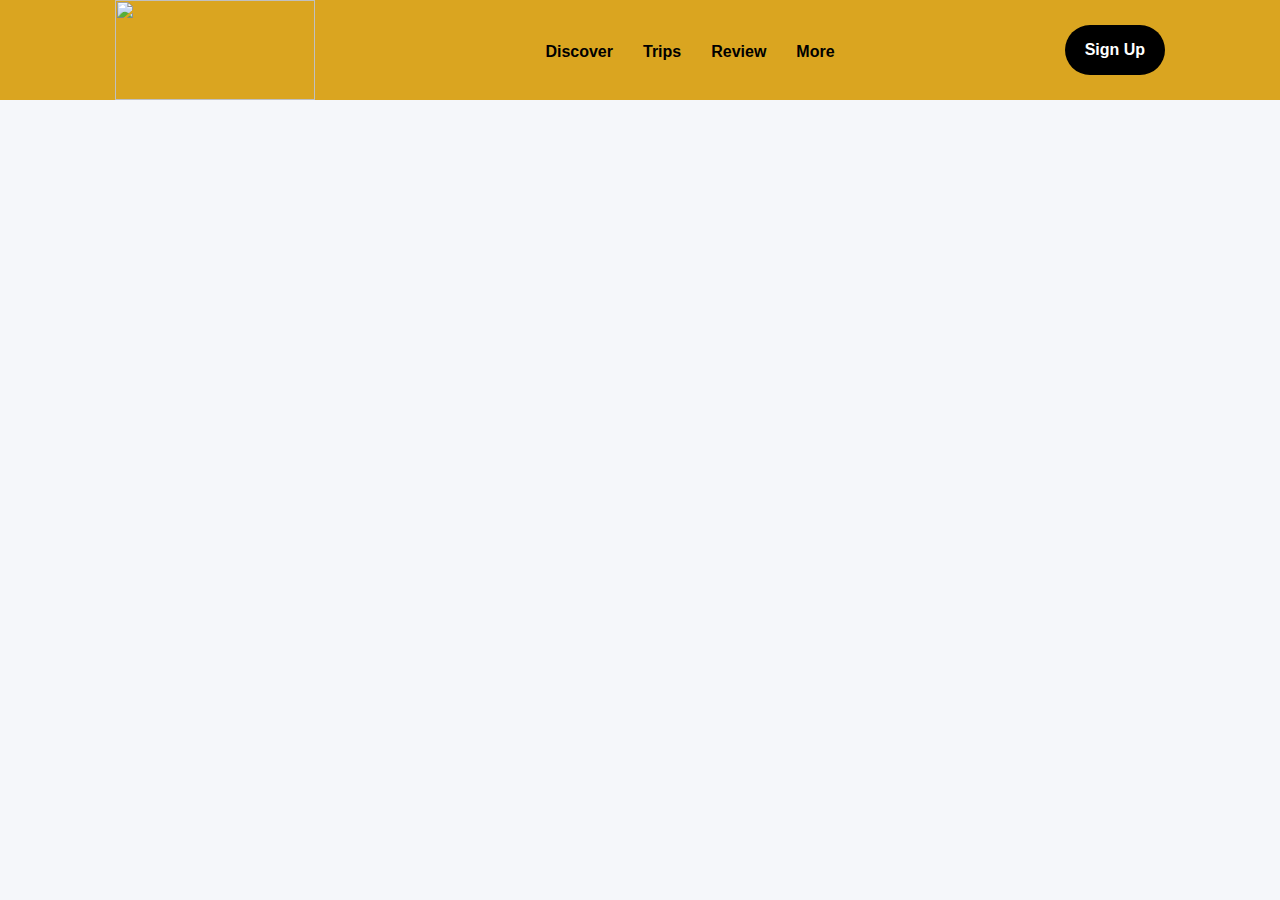
==== MainPage/index.html @ cd25b89d "commit" ====
<!DOCTYPE html>
<html lang="en">
<head>
    <meta charset="UTF-8">
    <meta name="viewport" content="width=device-width, initial-scale=1.0">
    <link rel="stylesheet" href="style.css">
    <link rel="stylesheet" href="https://cdnjs.cloudflare.com/ajax/libs/font-awesome/6.0.0-beta3/css/all.min.css">
     <title>Document</title>
</head>
<body>
 
        <nav class="nav-conatiner">
           <img src="https://static.tacdn.com/img2/brand_refresh/Tripadvisor_lockup_horizontal_secondary_registered.svg" alt="" class="trip-logo">
           <ul class="navItemList">
            <li>
                <a href="#">Discover</a>
            </li>
            <li>
                <a href="#">Trips</a>
            </li>
            <li>
                <a href="#">Review</a>
            </li>
            <li>
                <a href="#">More</a>
            </li>
           </ul>
           <button class="signUp-btn">Sign Up</button>
        </nav>
  <div>
    <section class="search-sec">
        <div>
        <h1>Where to?</h1>
        <div class="search-input">
        <i class="fa-solid fa-magnifying-glass"></i>
        <input type="search" placeholder="Places to go, things to do, hotels...">
       </div>
    </div>
    </section>
    </div>
</body>
</html>
---- MainPage/style.css ----
html, body, div, span, applet, object, iframe,
h1, h2, h3, h4, h5, h6, p, blockquote, pre,
a, abbr, acronym, address, big, cite, code,
del, dfn, em, img, ins, kbd, q, s, samp,
small, strike, strong, sub, sup, tt, var,
b, u, i, center,
dl, dt, dd, ol, ul, li,
fieldset, form, label, legend,
table, caption, tbody, tfoot, thead, tr, th, td,
article, aside, canvas, details, embed,
figure, figcaption, footer, header, hgroup,
menu, nav, output, ruby, section, summary,
time, mark, audio, video {
  margin: 0;
  padding: 0;
  border: 0;
  font-size: 100%;
  font: inherit;
  vertical-align: baseline;
}
/* HTML5 display-role reset for older browsers */
article, aside, details, figcaption, figure,
footer, header, hgroup, menu, nav, section {
  display: block;
}
body {
  line-height: 1;
}
ol, ul {
  list-style: none;
}
blockquote, q {
  quotes: none;
}
blockquote:before, blockquote:after,
q:before, q:after {
  content: '';
  content: none;
}
table {
  border-collapse: collapse;
  border-spacing: 0;
}

html,body {
    height: 100%;
    width: 100%;
    background-color:rgba(245, 247, 250, 1) ;
    position: relative;
}

.trip-logo
{
    width: 200px;
    margin-top: auto;
    height: 100px;
}

.nav-conatiner
{
    display: flex;
    justify-content: space-around;
    align-items: center;
    text-decoration: none;
    overflow: hidden;
    background-color: goldenrod;
   
    position: fixed;
    top: 0;
    width: 100%;
    height: 100px;
    
}

.navItemList
{
    display: flex;
    flex-wrap: wrap;
    gap: 30px;
    text-decoration: none;
    justify-content: center;
    font-size: 25px;
    font-family:sans-serif;
    border: 0px;
    list-style: none;
    
}


.navItemList li a{
    text-decoration: none;
    color: black;
    font-family: Inter;
    font-size: 1rem;
    font-style: normal;
   font-family: inherit;
    line-height: 1.5rem;
    font-weight: bold;
}

.signUp-btn
{
    border:1px solid transparent;
    border-radius: 40px;
    padding: auto auto;
    background-color: black;
    color: white;
    height: 50px;
    width: 100px;
    line-height: 1.5rem;
    font-size: 1rem;
    font-weight: bold;
}
.search-sec
{
    
   
    
}
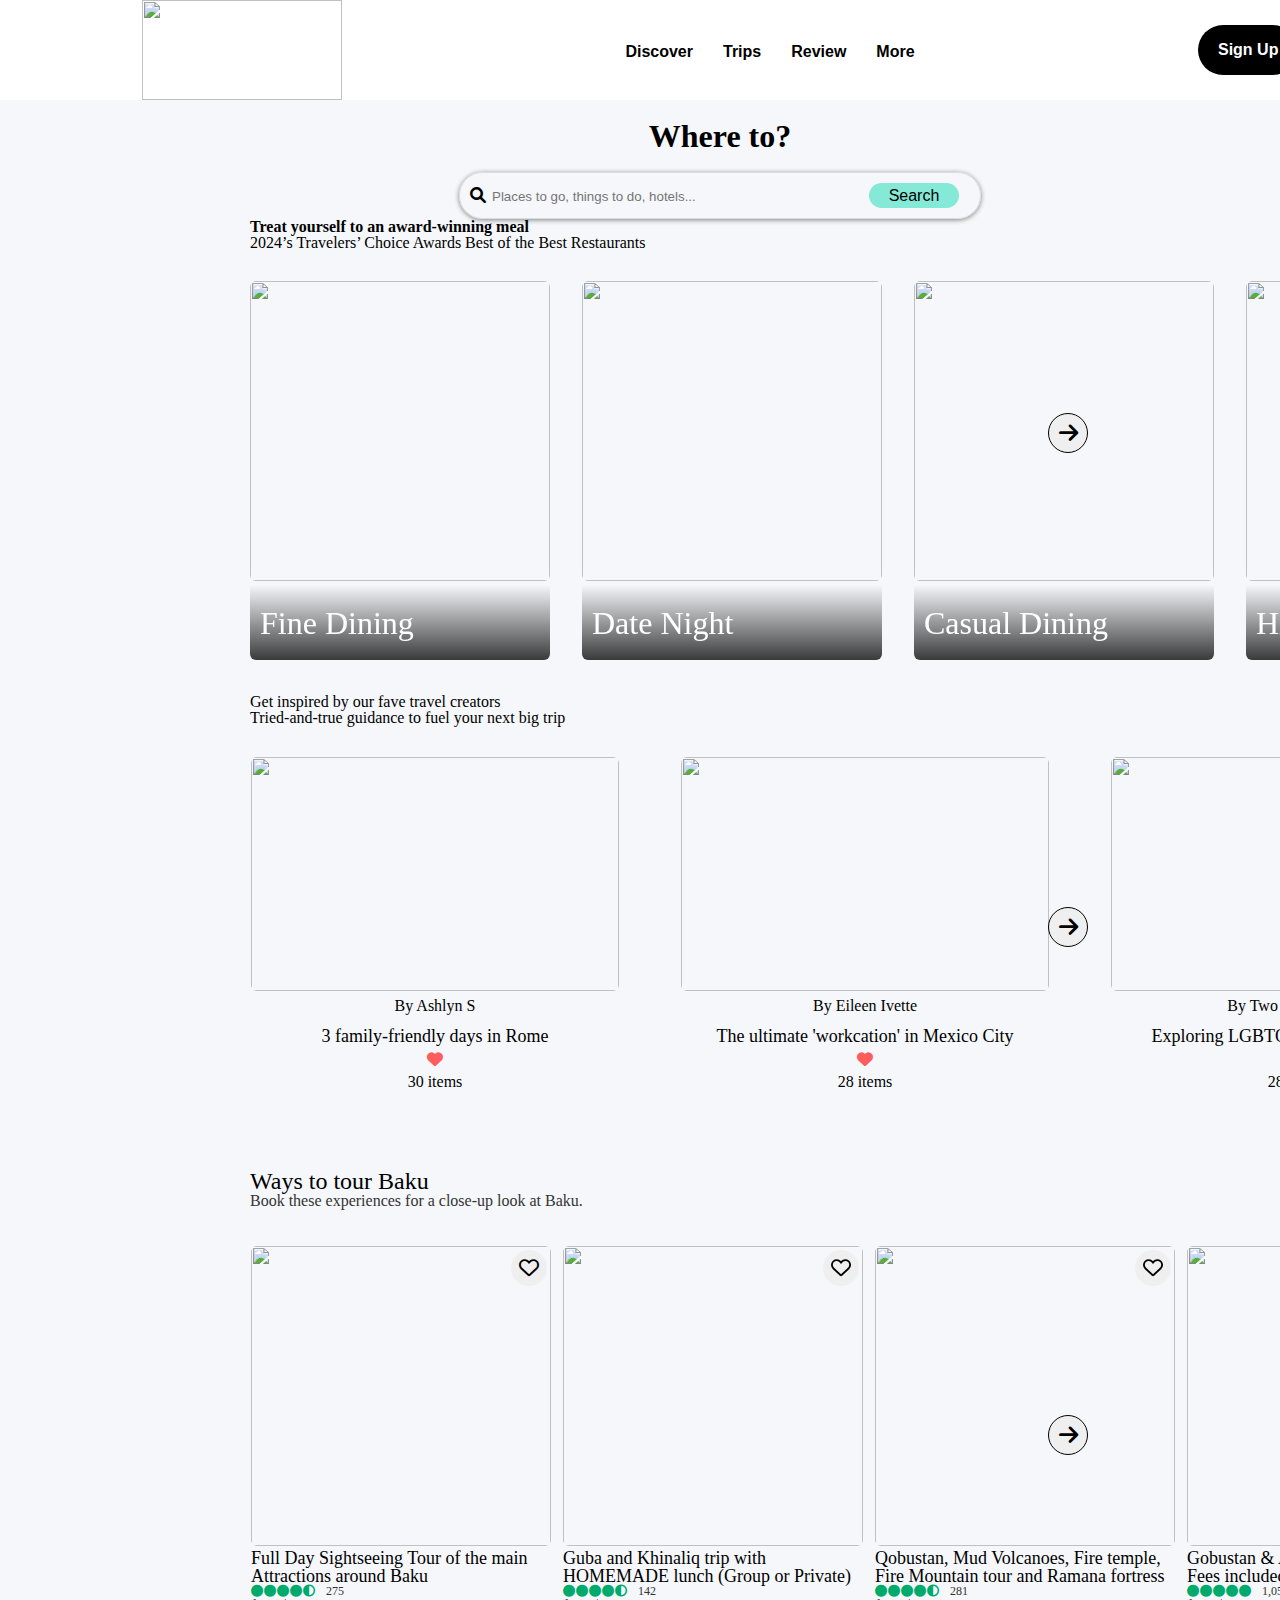
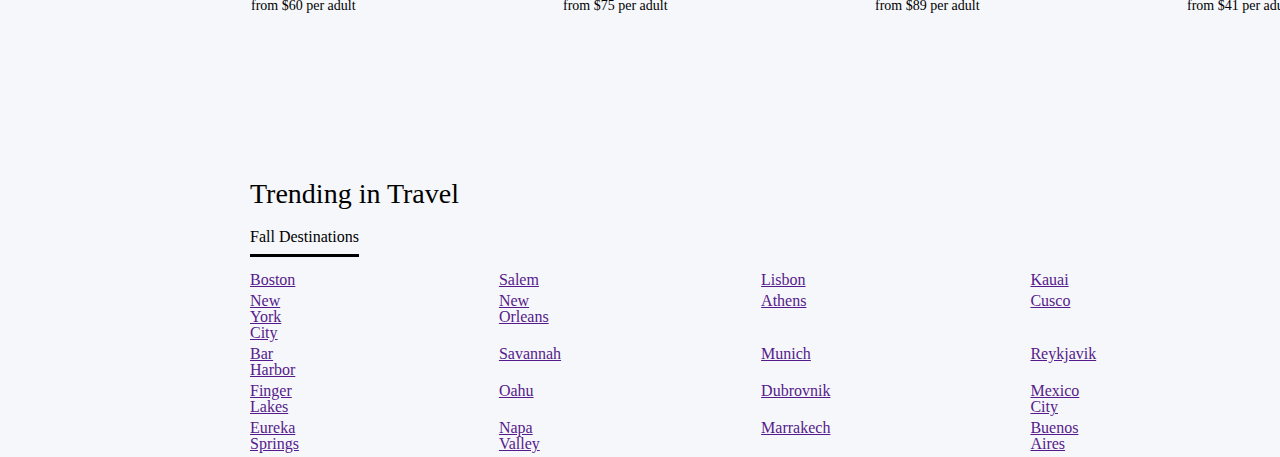
==== commit 1e5d33b6: "commit" ====
--- a/MainPage/index.html
+++ b/MainPage/index.html
@@ -27,16 +27,205 @@
            </ul>
            <button class="signUp-btn">Sign Up</button>
         </nav>
-  <div>
+ 
     <section class="search-sec">
-        <div>
+       
         <h1>Where to?</h1>
         <div class="search-input">
-        <i class="fa-solid fa-magnifying-glass"></i>
-        <input type="search" placeholder="Places to go, things to do, hotels...">
-       </div>
-    </div>
-    </section>
-    </div>
+          <i class="fa-solid fa-magnifying-glass"></i>
+          <input type="search" placeholder="Places to go, things to do, hotels...">
+          <button class="search-btn" type="button" >Search</button>
+        </div>
+    </section>
+    
+    <section id="section2">
+        <div class="section2-div">
+            <div class="section2-text">
+                <h3>Treat yourself to an award-winning meal</h3>
+                <span>2024’s Travelers’ Choice Awards Best of the Best Restaurants</span>
+            </div>
+    
+            <div class="meal-card">
+                <div>
+                    <img srcset="https://dynamic-media-cdn.tripadvisor.com/media/photo-o/2d/6d/e6/26/caption.jpg?w=300&amp;h=-1&amp;s=1 1x,https://dynamic-media-cdn.tripadvisor.com/media/photo-o/2d/6d/e6/26/caption.jpg?w=600&amp;h=-1&amp;s=1 2x" src="https://dynamic-media-cdn.tripadvisor.com/media/photo-o/2d/6d/e6/26/caption.jpg?w=300&amp;h=-1&amp;s=1" width="300" height="300" role="none" alt="" loading="lazy">
+                    <div class="box-div">
+                        <span>Fine Dining</span>                        
+                    </div>
+                </div>
+                <div>
+                    <img srcset="https://dynamic-media-cdn.tripadvisor.com/media/photo-o/2d/6d/e6/06/caption.jpg?w=300&amp;h=-1&amp;s=1 1x,https://dynamic-media-cdn.tripadvisor.com/media/photo-o/2d/6d/e6/06/caption.jpg?w=600&amp;h=-1&amp;s=1 2x" src="https://dynamic-media-cdn.tripadvisor.com/media/photo-o/2d/6d/e6/06/caption.jpg?w=300&amp;h=-1&amp;s=1" width="300" height="300" role="none" alt="" loading="lazy">
+                    <div class="box-div">
+                        <span>Date Night</span>                        
+                    </div>
+                </div>
+                <div>
+                    <img srcset="https://dynamic-media-cdn.tripadvisor.com/media/photo-o/2d/6d/e6/5e/caption.jpg?w=300&amp;h=-1&amp;s=1 1x,https://dynamic-media-cdn.tripadvisor.com/media/photo-o/2d/6d/e6/5e/caption.jpg?w=600&amp;h=-1&amp;s=1 2x" src="https://dynamic-media-cdn.tripadvisor.com/media/photo-o/2d/6d/e6/5e/caption.jpg?w=300&amp;h=-1&amp;s=1" width="300" height="300" role="none" alt="" loading="lazy">
+                    <div class="box-div">
+                        <span>Casual Dining</span>
+                    </div>
+                </div>
+                <div>
+                    <img srcset="https://dynamic-media-cdn.tripadvisor.com/media/photo-o/2d/6d/e6/df/caption.jpg?w=300&amp;h=-1&amp;s=1 1x,https://dynamic-media-cdn.tripadvisor.com/media/photo-o/2d/6d/e6/df/caption.jpg?w=600&amp;h=-1&amp;s=1 2x" src="https://dynamic-media-cdn.tripadvisor.com/media/photo-o/2d/6d/e6/df/caption.jpg?w=300&amp;h=-1&amp;s=1" width="300" height="300" role="none" alt="" loading="lazy">
+                    <div class="box-div">
+                        <span>Hidden Gems</span>
+                    </div>
+                </div>
+                <button class="next-slide-button" type="button" aria-label="Next"><i class="fa-solid fa-arrow-right"></i></button>
+            </div>
+        </div>
+    </section>
+    <section id="section3">
+        <div class="section3-div">
+            <div class="section3-text">
+                <h3>Get inspired by our fave travel creators</h3>
+                <span>Tried-and-true guidance to fuel your next big trip</span>
+            </div>
+    
+            <div class="explore-card">
+                <div class="explore-cards-div">
+                    <img srcset="https://dynamic-media-cdn.tripadvisor.com/media/photo-o/2c/07/ad/24/caption.jpg?w=400&amp;h=-1&amp;s=1 1x,https://dynamic-media-cdn.tripadvisor.com/media/photo-o/2c/07/ad/24/caption.jpg?w=800&amp;h=-1&amp;s=1 2x" src="https://dynamic-media-cdn.tripadvisor.com/media/photo-o/2c/07/ad/24/caption.jpg?w=400&amp;h=-1&amp;s=1" width="400" height="271" role="none" alt="" loading="lazy">                    
+                    <span style="font-size: 16px;">By Ashlyn S</span>
+                    <span style="font-size: 18px;">3 family-friendly days in Rome</span>
+                    <i style="color: rgb(255, 92, 93);" class="fa-solid fa-heart"></i>
+                    <span style="font-size: 16px; font-weight: 400;">30 items</span>
+                </div>
+                <div class="explore-cards-div">
+                    <img srcset="https://dynamic-media-cdn.tripadvisor.com/media/photo-o/1b/33/f3/96/caption.jpg?w=400&amp;h=300&amp;s=1 1x,https://dynamic-media-cdn.tripadvisor.com/media/photo-o/1b/33/f3/96/caption.jpg?w=800&amp;h=500&amp;s=1 2x" src="https://dynamic-media-cdn.tripadvisor.com/media/photo-o/1b/33/f3/96/caption.jpg?w=400&amp;h=300&amp;s=1" width="400" height="300" role="none" alt="" loading="lazy">                    
+                    <span style="font-size: 16px;">By Eileen Ivette</span>
+                    <span style="font-size: 18px;">The ultimate 'workcation' in Mexico City</span>
+                    <i style="color: rgb(255, 92, 93);" class="fa-solid fa-heart"></i>
+                    <span style="font-size: 16px; font-weight: 400;">28 items</span>
+                </div>
+                <div class="explore-cards-div">
+                    <img srcset="https://dynamic-media-cdn.tripadvisor.com/media/photo-o/2c/07/ac/80/caption.jpg?w=400&amp;h=300&amp;s=1 1x,https://dynamic-media-cdn.tripadvisor.com/media/photo-o/2c/07/ac/80/caption.jpg?w=800&amp;h=500&amp;s=1 2x" src="https://dynamic-media-cdn.tripadvisor.com/media/photo-o/2c/07/ac/80/caption.jpg?w=400&amp;h=300&amp;s=1" width="400" height="300" role="none" alt="" loading="lazy">                    
+                    <span style="font-size: 16px;">By Two Bad Tourists</span>
+                    <span style="font-size: 18px;">Exploring LGBTQ+-friendly Barcelona</span>
+                    <i style="color: rgb(255, 92, 93);" class="fa-solid fa-heart"></i>
+                    <span style="font-size: 16px; font-weight: 400;">28 items</span>
+                </div>
+                <button class="next-slide-button" type="button" aria-label="Next"><i class="fa-solid fa-arrow-right"></i></button>
+            </div>
+        </div>
+    </section>
+    <section id="section4">
+        <div class="section4-div">
+            <div class="section4-text">
+                <h3 style="font-size: 24px;">Ways to tour Baku</h3>
+                <span style="font-size: 16px; color: #333333; font-weight: 400;">Book these experiences for a close-up look at Baku.</span>
+            </div>
+    
+            <div class="baku-card">
+                <div class="baku-cards-div">
+                    <button class="heart-icon-div"><i class="fa-regular fa-heart"></i></button>
+                    <img srcset="https://dynamic-media-cdn.tripadvisor.com/media/photo-o/2d/be/81/05/caption.jpg?w=300&amp;h=300&amp;s=1 1x,https://dynamic-media-cdn.tripadvisor.com/media/photo-o/2d/be/81/05/caption.jpg?w=600&amp;h=600&amp;s=1 2x" src="https://dynamic-media-cdn.tripadvisor.com/media/photo-o/2d/be/81/05/caption.jpg?w=300&amp;h=300&amp;s=1" width="300" height="300" role="none" alt="" loading="lazy">                   
+                    <span style="font-size: 18px;">Full Day Sightseeing Tour of the main Attractions around Baku</span>
+                    <div class="baku-cards-icon-div">
+                        <i style="font-size: 12px; color: rgb(0, 170, 108);" class="fa-solid fa-circle"></i>
+                        <i style="font-size: 12px; color: rgb(0, 170, 108);" class="fa-solid fa-circle"></i>
+                        <i style="font-size: 12px; color: rgb(0, 170, 108);" class="fa-solid fa-circle"></i>
+                        <i style="font-size: 12px; color: rgb(0, 170, 108);" class="fa-solid fa-circle"></i>
+                        <i style="font-size: 12px; color: rgb(0, 170, 108);" class="fa-solid fa-circle-half-stroke"></i>
+                        <span style="margin-left: 10px; color: #333333; font-size: 12px;">275</span>
+                    </div>
+                    <span style="font-size: 14px; font-weight: 400;  color: black;">from $60 per adult</span>
+                </div>
+                <div class="baku-cards-div">
+                    <button class="heart-icon-div"><i class="fa-regular fa-heart"></i></button>
+                    <img srcset="https://dynamic-media-cdn.tripadvisor.com/media/photo-o/24/8a/45/32/caption.jpg?w=300&amp;h=300&amp;s=1 1x,https://dynamic-media-cdn.tripadvisor.com/media/photo-o/24/8a/45/32/caption.jpg?w=600&amp;h=600&amp;s=1 2x" src="https://dynamic-media-cdn.tripadvisor.com/media/photo-o/24/8a/45/32/caption.jpg?w=300&amp;h=300&amp;s=1" width="300" height="300" role="none" alt="" loading="lazy">
+                    <span style="font-size: 18px;">Guba and Khinaliq trip with HOMEMADE lunch (Group or Private)</span>
+                    <div class="baku-cards-icon-div">
+                        <i style="font-size: 12px; color: rgb(0, 170, 108);" class="fa-solid fa-circle"></i>
+                        <i style="font-size: 12px; color: rgb(0, 170, 108);" class="fa-solid fa-circle"></i>
+                        <i style="font-size: 12px; color: rgb(0, 170, 108);" class="fa-solid fa-circle"></i>
+                        <i style="font-size: 12px; color: rgb(0, 170, 108);" class="fa-solid fa-circle"></i>
+                        <i style="font-size: 12px; color: rgb(0, 170, 108);" class="fa-solid fa-circle-half-stroke"></i>
+                        <span style="margin-left: 10px; color: #333333; font-size: 12px;">142</span>
+                    </div>
+                    <span style="font-size: 14px; font-weight: 400; color: black;">from $75 per adult</span>
+                </div>
+                <div class="baku-cards-div">
+                    <button class="heart-icon-div"><i class="fa-regular fa-heart"></i></button>
+                    <img srcset="https://dynamic-media-cdn.tripadvisor.com/media/photo-o/28/f5/5e/40/caption.jpg?w=300&amp;h=300&amp;s=1 1x,https://dynamic-media-cdn.tripadvisor.com/media/photo-o/28/f5/5e/40/caption.jpg?w=600&amp;h=600&amp;s=1 2x" src="https://dynamic-media-cdn.tripadvisor.com/media/photo-o/28/f5/5e/40/caption.jpg?w=300&amp;h=300&amp;s=1" width="300" height="300" role="none" alt="" loading="lazy">
+                    <span style="font-size: 18px;">Qobustan, Mud Volcanoes, Fire temple, Fire Mountain tour and Ramana fortress</span>
+                    <div class="baku-cards-icon-div">
+                        <i style="font-size: 12px; color: rgb(0, 170, 108);" class="fa-solid fa-circle"></i>
+                        <i style="font-size: 12px; color: rgb(0, 170, 108);" class="fa-solid fa-circle"></i>
+                        <i style="font-size: 12px; color: rgb(0, 170, 108);" class="fa-solid fa-circle"></i>
+                        <i style="font-size: 12px; color: rgb(0, 170, 108);" class="fa-solid fa-circle"></i>
+                        <i style="font-size: 12px; color: rgb(0, 170, 108);" class="fa-solid fa-circle-half-stroke"></i>
+                        <span style="margin-left: 10px; color: #333333; font-size: 12px;">281</span>
+                    </div>
+                    <span style="font-size: 14px; font-weight: 400; color: black;">from $89 per adult</span>
+                </div>
+                <div class="baku-cards-div">
+                    <button class="heart-icon-div"><i class="fa-regular fa-heart"></i></button>
+                    <img srcset="https://dynamic-media-cdn.tripadvisor.com/media/photo-o/1b/30/39/26/caption.jpg?w=300&amp;h=300&amp;s=1 1x,https://dynamic-media-cdn.tripadvisor.com/media/photo-o/1b/30/39/26/caption.jpg?w=600&amp;h=600&amp;s=1 2x" src="https://dynamic-media-cdn.tripadvisor.com/media/photo-o/1b/30/39/26/caption.jpg?w=300&amp;h=300&amp;s=1" width="300" height="300" role="none" alt="" loading="lazy">
+                    <span style="font-size: 18px;">Gobustan & Absheron Tour All Entrance Fees included (Group or Private)</span>
+                    <div class="baku-cards-icon-div">
+                        <i style="font-size: 12px; color: rgb(0, 170, 108);" class="fa-solid fa-circle"></i>
+                        <i style="font-size: 12px; color: rgb(0, 170, 108);" class="fa-solid fa-circle"></i>
+                        <i style="font-size: 12px; color: rgb(0, 170, 108);" class="fa-solid fa-circle"></i>
+                        <i style="font-size: 12px; color: rgb(0, 170, 108);" class="fa-solid fa-circle"></i>
+                        <i style="font-size: 12px; color: rgb(0, 170, 108);" class="fa-solid fa-circle"></i>
+                        <span style="margin-left: 10px; color: #333333; font-size: 12px;">1,054</span>
+                    </div>
+                    <span style="font-size: 14px; font-weight: 400; color: black;">from $41 per adult</span>
+                </div>
+                <button class="next-slide-button" type="button" aria-label="Next"><i class="fa-solid fa-arrow-right"></i></button>
+            </div>
+        </div>
+    </section>
+
+
+
+    <section id="section5">
+        <div class="trending-div">
+            <span style="font-size: 28px; line-height: 50px;">
+                Trending in Travel
+            </span>
+            <span style="font-size: 16px; width: fit-content; line-height: 35px; border-bottom: 3px solid black;">
+                Fall Destinations
+            </span>
+
+            <div class="destinations-table-div">
+
+                <table class="destinations-table">
+                    <tr>
+                      <td><a href="">Boston</a></td>
+                      <td><a href="">Salem</a></td>
+                      <td><a href="">Lisbon</a></td>
+                      <td><a href="">Kauai</a></td>
+                    </tr>
+                    <tr>
+                        <td><a href="">New York City</a></td>
+                        <td><a href="">New Orleans</a></td>
+                        <td><a href="">Athens</a></td>
+                        <td><a href="">Cusco</a></td>
+                    </tr>
+                    <tr>
+                        <td><a href="">Bar Harbor</a></td>
+                        <td><a href="">Savannah</a></td>
+                        <td><a href="">Munich</a></td>
+                        <td><a href="">Reykjavik</a></td>
+                    </tr>
+                    <tr>
+                        <td><a href="">Finger Lakes</a></td>
+                        <td><a href="">Oahu</a></td>
+                        <td><a href="">Dubrovnik</a></td>
+                        <td><a href="">Mexico City</a></td>
+                    </tr>
+                    <tr>
+                        <td><a href="">Eureka Springs</a></td>
+                        <td><a href="">Napa Valley</a></td>
+                        <td><a href="">Marrakech</a></td>
+                        <td><a href="">Buenos Aires</a></td>
+                    </tr>
+                </table>
+            </div>
+
+
+
+        </div>    
+    </section>
 </body>
 </html>--- a/MainPage/style.css
+++ b/MainPage/style.css
@@ -44,10 +44,14 @@
 }
 
 html,body {
-    height: 100%;
-    width: 100%;
+     height: 100%;
+    width: 100vw;
+   min-width: 1440px;
+    margin-left: auto;
+    margin-right: auto;
     background-color:rgba(245, 247, 250, 1) ;
-    position: relative;
+
+  
 }
 
 .trip-logo
@@ -64,9 +68,9 @@
     align-items: center;
     text-decoration: none;
     overflow: hidden;
-    background-color: goldenrod;
+    background-color: white;
    
-    position: fixed;
+    position: sticky;
     top: 0;
     width: 100%;
     height: 100px;
@@ -114,8 +118,277 @@
 }
 .search-sec
 {
-    
+  
+    display: flex;
+    flex-direction: column;
+    justify-content: center;
+    align-items: center;
    
     
 }
 
+.search-sec h1{
+   font-weight: bold;
+   line-height: 4.5rem;
+   font-size: 2rem;
+   text-align: center;
+}
+.search-input
+{
+    border: 1px solid gainsboro;
+    border-radius: 25px;
+    padding: 10px;
+    width:500px;
+    box-shadow: 0px 1px 5px 0px grey;
+}
+
+
+.search-input input
+{
+    border: none;
+    outline: none;
+    background-color: transparent;
+    width: 75%;
+}
+
+.search-btn
+{
+   background-color: #84E9D7;
+   border: 0;
+   border-radius: 100px;
+   width: 90px;
+   height: 25px;
+   line-height: 1.5rem;
+   font-size: 1rem;
+  
+
+}
+
+
+#section2{
+    height: 475px; 
+    display: flex;
+    padding-left: 250px;
+}
+
+
+
+.section2-text{
+    display: flex;
+    flex-direction: column;
+}
+
+.section2-text h3{
+    font-weight: 600;
+}
+
+.section2-text span{
+    font-size: 16px;
+    font-weight: 400;
+}
+
+
+.meal-card{
+    display: flex;
+    justify-content: center;
+    align-items: center;
+    flex-direction: row;
+    height: fit-content;
+    gap: 32px;
+    margin-top: 30px;
+}
+
+.box-div{
+    display: flex;
+    justify-content: left;
+    align-items: center;
+    background-image: linear-gradient(to bottom, rgba(255, 0, 0, 0), rgba(0, 0, 0, 0.764));   
+    position: absolute;
+    z-index: 1;
+    height: 75px;
+    width: 300px;
+    bottom: 240px;
+    border-bottom-left-radius: 6px;
+    border-bottom-right-radius: 6px;
+}
+
+.meal-card span{
+    position: relative;
+    color: white;
+    z-index: 1;
+    left: 10px;
+    font-size: 32px;
+    
+}
+
+
+
+.meal-card img{
+    border-radius: 6px;
+}
+
+
+.next-slide-button{
+    display: flex;
+    justify-content: center;
+    align-items: center;
+    position: absolute;
+    right: 15%;
+    z-index: 1;
+    border-radius: 100%;
+    height: 40px;
+    width: 40px;
+    border: 1px solid black;
+}
+
+.next-slide-button:hover{
+    color: white;
+    background-color: black;
+}
+
+.next-slide-button i{
+    font-size: 22px;
+}
+
+
+.section3-div{
+    height: 475px; 
+   padding-left: 250px;
+   padding-right: 360px;
+
+
+}
+
+
+.explore-card{
+    display: flex;
+    justify-content: space-between;
+    align-items: center;
+    flex-direction: row;
+    height: fit-content;
+    gap: 60px;
+    margin-top: 30px;
+
+}
+
+
+
+
+.explore-card img{
+    display: flex;
+    justify-content: center;
+    align-items: center;
+    flex-direction: row;
+    width: 368px;
+    height: 234px;
+    border-radius: 6px;
+}
+
+
+
+.explore-cards-div{
+    display: flex;
+    justify-content: center;
+    align-items: center;
+    flex-direction: column;
+    margin: 1px;
+    line-height: 30px;
+}
+
+
+#section4{
+    height: 500px; 
+    padding-left: 250px;
+    padding-right: 360px;
+    
+}
+
+.section4-div{
+    height: 50px;
+    width: 100%;
+}
+
+
+.baku-card{
+    display: flex;
+    justify-content: space-between;
+    align-items: center;
+    flex-direction: row;
+    top: 0%;
+    gap: 10px;
+}
+
+.baku-cards-div{
+    width: 300px;
+    height: 450px;
+    margin: 1px;
+}
+
+.baku-cards-div img{
+    width: 300px;
+    height: 300px;
+    border-radius: 6px;
+}
+
+
+.baku-cards-icon-div{
+    display: flex;
+    align-items: center;
+    gap: 1px;
+}
+
+
+.heart-icon-div{
+    position: relative;
+    top: 40px;
+    left: 260px;
+    z-index: 1;
+    width: 36px;
+    height: 36px;
+    border-radius: 100%;
+    border-style: none;
+
+}
+
+.heart-icon-div i{
+    font-size: 20px;
+}
+
+
+
+#section5{
+    margin-top: 100px;
+    height: 250px;
+    padding-left: 250px;
+    padding-right: 360px;
+}
+
+
+.trending-div{
+    display: flex;
+    flex-direction: column;
+}
+
+
+.destinations-table-div{
+    margin-top: 15px;
+}
+
+
+table td{
+    padding-right: 200px;
+    padding-bottom: 5px;
+}
+
+td a{
+    font-size: 16px;
+    font-weight: 400;
+}
+
+td a:hover{
+    text-decoration: underline;
+}
+
+img:hover{
+    opacity: 70%;
+}